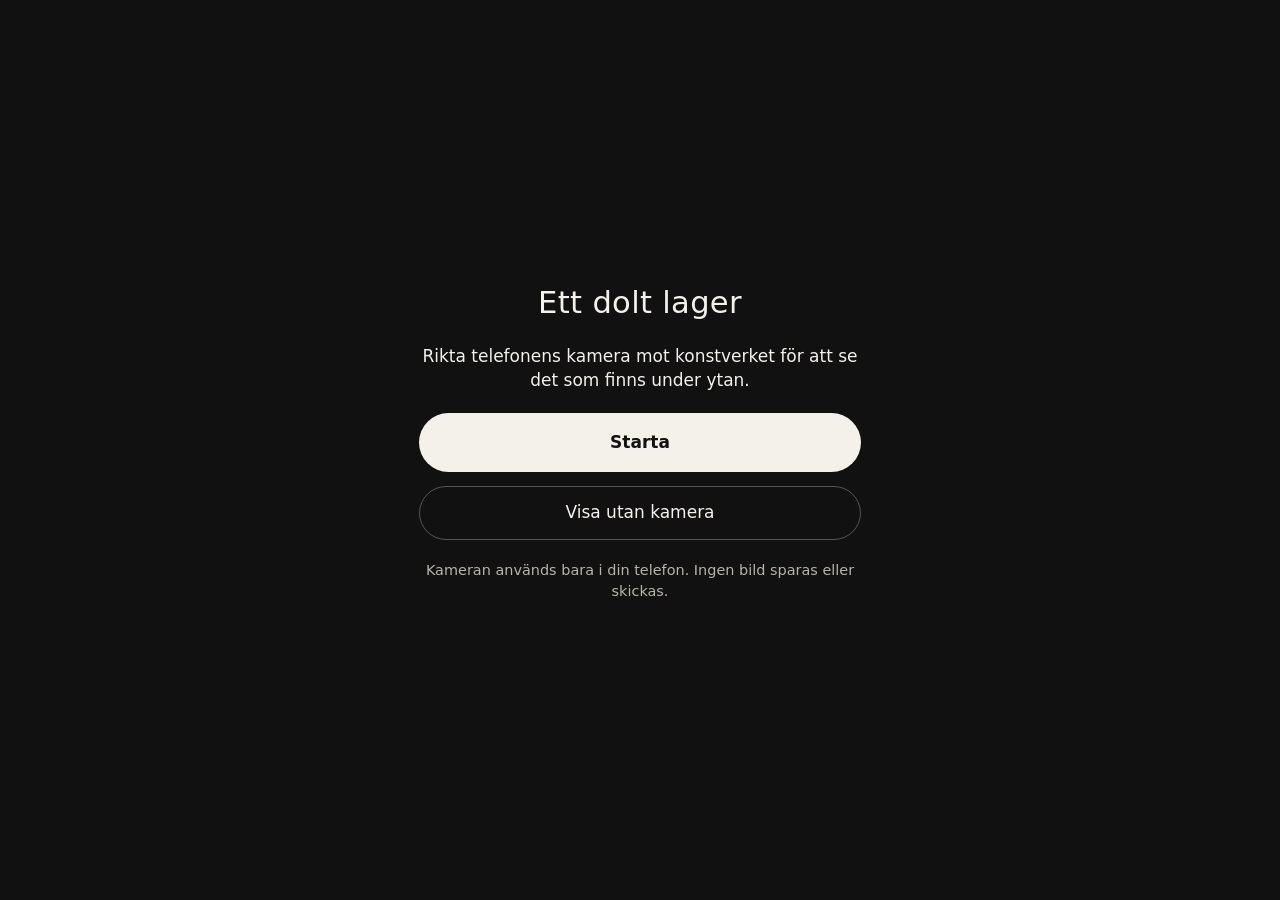
==== qr13/index.html @ 0c4ba50b "Add files via upload" ====
<!doctype html>
<html lang="sv">
<head>
  <meta charset="utf-8">
  <meta name="viewport" content="width=device-width, initial-scale=1, viewport-fit=cover">
  <meta name="theme-color" content="#111">
  <link rel="icon" href="data:,">
  <title>Ett dolt lager</title>
  <link rel="stylesheet" href="style.css">
  <script type="importmap">
  {
    "imports": {
      "three": "./libs/three/three.module.js",
      "three/addons/": "./libs/three/addons/"
    }
  }
  </script>
</head>
<body>
  <!-- AR-vy (kamera + 3D) -->
  <div id="ar"></div>

  <!-- Startskärm -->
  <section id="start" class="screen">
    <div class="card">
      <h1 data-t="title"></h1>
      <p data-t="intro"></p>
      <button id="btn-start" class="primary" data-t="start"></button>
      <button id="btn-nocam" class="ghost" data-t="noCamera"></button>
      <p class="small" data-t="privacy"></p>
      <p id="error" class="error" hidden></p>
    </div>
  </section>

  <!-- Laddar -->
  <section id="loading" class="screen" hidden>
    <div class="spinner" aria-hidden="true"></div>
    <p data-t="loading"></p>
  </section>

  <!-- Sökhjälp medan kameran letar efter verket -->
  <div id="scan" hidden>
    <div class="frame" aria-hidden="true"><i></i><i></i><i></i><i></i></div>
    <p data-t="scan"></p>
  </div>

  <!-- Kontroller under AR -->
  <div id="controls" hidden>
    <button id="btn-sound" class="pill"></button>
  </div>

  <!-- Reservläge: bara videon, ingen kamera -->
  <section id="fallback" class="screen" hidden>
    <video id="fallback-video" controls playsinline preload="metadata"></video>
    <button id="btn-close" class="ghost" data-t="close"></button>
  </section>

  <!-- Videokälla för AR (dold, används som textur) -->
  <video id="ar-video" playsinline webkit-playsinline muted preload="auto" crossorigin="anonymous" hidden></video>

  <script type="module" src="app.js"></script>
</body>
</html>
---- qr13/style.css ----
:root { --bg:#111; --fg:#f4f1ea; --muted:#b9b3a8; --accent:#f4f1ea; }
* { box-sizing: border-box; }
html, body { margin:0; height:100%; background:var(--bg); color:var(--fg);
  font: 17px/1.45 system-ui, -apple-system, "Segoe UI", Roboto, sans-serif; overflow:hidden; }
[hidden] { display:none !important; }

#ar { position:fixed; inset:0; }
#ar video { object-fit: cover; }

.screen { position:fixed; inset:0; display:flex; flex-direction:column; align-items:center;
  justify-content:center; padding: max(24px, env(safe-area-inset-top)) 20px max(24px, env(safe-area-inset-bottom));
  background:var(--bg); z-index:10; text-align:center; }
.card { max-width: 26rem; }
h1 { font-weight:500; font-size:1.8rem; margin:0 0 .6em; letter-spacing:.01em; }
p { margin:0 0 1.2em; }
.small { font-size:.85rem; color:var(--muted); margin-top:1.4em; }
.error { color:#ffb4a8; }

button { font:inherit; cursor:pointer; border-radius:999px; -webkit-tap-highlight-color:transparent; }
.primary { display:block; width:100%; padding:1em; border:0; background:var(--accent); color:#111; font-weight:600; }
.ghost { display:block; width:100%; margin-top:.8em; padding:.8em; border:1px solid #555; background:transparent; color:var(--fg); }
.pill { padding:.55em 1.1em; border:0; background:rgba(0,0,0,.55); color:#fff; backdrop-filter: blur(6px); }

.spinner { width:36px; height:36px; border-radius:50%; border:3px solid #444; border-top-color:var(--fg);
  animation: spin 1s linear infinite; margin-bottom:1em; }
@keyframes spin { to { transform: rotate(360deg); } }

#scan { position:fixed; inset:0; z-index:5; pointer-events:none; display:flex; flex-direction:column;
  align-items:center; justify-content:center; }
#scan p { background:rgba(0,0,0,.55); padding:.5em 1em; border-radius:999px; margin-top:24px; }
.frame { position:relative; width:min(70vw, 60vh); aspect-ratio: 4/3; animation: pulse 2.2s ease-in-out infinite; }
.frame i { position:absolute; width:34px; height:34px; border:3px solid rgba(255,255,255,.9); }
.frame i:nth-child(1){ top:0; left:0; border-right:0; border-bottom:0; }
.frame i:nth-child(2){ top:0; right:0; border-left:0; border-bottom:0; }
.frame i:nth-child(3){ bottom:0; left:0; border-right:0; border-top:0; }
.frame i:nth-child(4){ bottom:0; right:0; border-left:0; border-top:0; }
@keyframes pulse { 50% { transform: scale(.94); opacity:.6; } }

#controls { position:fixed; z-index:6; left:0; right:0; bottom: max(20px, env(safe-area-inset-bottom));
  display:flex; justify-content:center; gap:10px; }

#fallback video { width:100%; max-height:75vh; background:#000; border-radius:6px; }
#fallback .ghost { max-width: 14rem; }

@media (prefers-reduced-motion: reduce) { .frame, .spinner { animation:none; } }
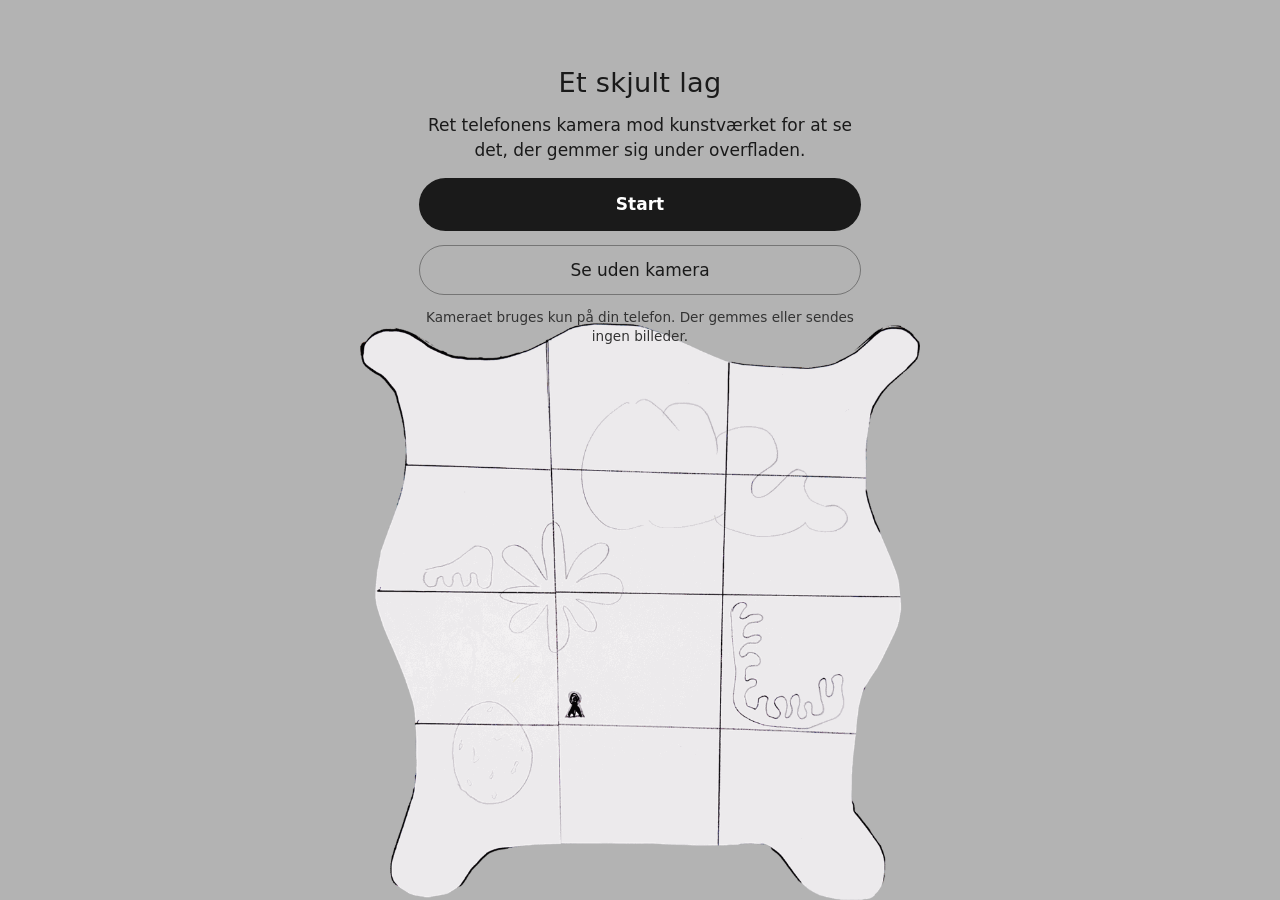
==== commit f5c6a356: "Add files via upload" ====
--- a/qr13/index.html
+++ b/qr13/index.html
@@ -1,12 +1,16 @@
 <!doctype html>
-<html lang="sv">
+<html lang="da">
 <head>
   <meta charset="utf-8">
   <meta name="viewport" content="width=device-width, initial-scale=1, viewport-fit=cover">
   <meta name="theme-color" content="#111">
   <link rel="icon" href="data:,">
-  <title>Ett dolt lager</title>
-  <link rel="stylesheet" href="style.css">
+  <title>Et skjult lag</title>
+  <script>
+    // Hämta alltid senaste versionen av stil och kod (GitHub Pages cachar annars i 10 min)
+    window.__v = Date.now();
+    document.write('<link rel="stylesheet" href="style.css?v=' + window.__v + '">');
+  </script>
   <script type="importmap">
   {
     "imports": {
@@ -23,11 +27,11 @@
   <!-- Startskärm -->
   <section id="start" class="screen">
     <div class="card">
-      <h1 data-t="title"></h1>
-      <p data-t="intro"></p>
-      <button id="btn-start" class="primary" data-t="start"></button>
-      <button id="btn-nocam" class="ghost" data-t="noCamera"></button>
-      <p class="small" data-t="privacy"></p>
+      <h1 data-t="title">Et skjult lag</h1>
+      <p data-t="intro">Ret telefonens kamera mod kunstværket for at se det, der gemmer sig under overfladen.</p>
+      <button id="btn-start" class="primary" data-t="start">Start</button>
+      <button id="btn-nocam" class="ghost" data-t="noCamera">Se uden kamera</button>
+      <p class="small" data-t="privacy">Kameraet bruges kun på din telefon. Der gemmes eller sendes ingen billeder.</p>
       <p id="error" class="error" hidden></p>
     </div>
   </section>
@@ -35,13 +39,13 @@
   <!-- Laddar -->
   <section id="loading" class="screen" hidden>
     <div class="spinner" aria-hidden="true"></div>
-    <p data-t="loading"></p>
+    <p data-t="loading">Indlæser …</p>
   </section>
 
   <!-- Sökhjälp medan kameran letar efter verket -->
   <div id="scan" hidden>
-    <div class="frame" aria-hidden="true"><i></i><i></i><i></i><i></i></div>
-    <p data-t="scan"></p>
+    <div class="frame" aria-hidden="true"><img id="guide" alt="" hidden><i></i><i></i><i></i><i></i></div>
+    <p data-t="scan">Ret kameraet mod værket</p>
   </div>
 
   <!-- Kontroller under AR -->
@@ -52,12 +56,22 @@
   <!-- Reservläge: bara videon, ingen kamera -->
   <section id="fallback" class="screen" hidden>
     <video id="fallback-video" controls playsinline preload="metadata"></video>
-    <button id="btn-close" class="ghost" data-t="close"></button>
+    <canvas id="fallback-canvas" hidden></canvas>
+    <button id="btn-fb-sound" class="pill" hidden></button>
+    <button id="btn-close" class="ghost" data-t="close">Luk</button>
   </section>
 
   <!-- Videokälla för AR (dold, används som textur) -->
   <video id="ar-video" playsinline webkit-playsinline muted preload="auto" crossorigin="anonymous" hidden></video>
 
-  <script type="module" src="app.js"></script>
+  <script type="module">
+    import("./app.js?v=" + window.__v).catch((e) => {
+      console.error(e);
+      const el = document.getElementById("error");
+      el.textContent = "Teknisk fejl: " + e.message + " (kontrollér config.js)";
+      el.hidden = false;
+      document.getElementById("btn-start").disabled = true;
+    });
+  </script>
 </body>
 </html>
--- a/qr13/style.css
+++ b/qr13/style.css
@@ -30,10 +30,10 @@
 #scan p { background:rgba(0,0,0,.55); padding:.5em 1em; border-radius:999px; margin-top:24px; }
 .frame { position:relative; width:min(70vw, 60vh); aspect-ratio: 4/3; animation: pulse 2.2s ease-in-out infinite; }
 .frame i { position:absolute; width:34px; height:34px; border:3px solid rgba(255,255,255,.9); }
-.frame i:nth-child(1){ top:0; left:0; border-right:0; border-bottom:0; }
-.frame i:nth-child(2){ top:0; right:0; border-left:0; border-bottom:0; }
-.frame i:nth-child(3){ bottom:0; left:0; border-right:0; border-top:0; }
-.frame i:nth-child(4){ bottom:0; right:0; border-left:0; border-top:0; }
+.frame i:nth-of-type(1){ top:0; left:0; border-right:0; border-bottom:0; }
+.frame i:nth-of-type(2){ top:0; right:0; border-left:0; border-bottom:0; }
+.frame i:nth-of-type(3){ bottom:0; left:0; border-right:0; border-top:0; }
+.frame i:nth-of-type(4){ bottom:0; right:0; border-left:0; border-top:0; }
 @keyframes pulse { 50% { transform: scale(.94); opacity:.6; } }
 
 #controls { position:fixed; z-index:6; left:0; right:0; bottom: max(20px, env(safe-area-inset-bottom));
@@ -41,5 +41,32 @@
 
 #fallback video { width:100%; max-height:75vh; background:#000; border-radius:6px; }
 #fallback .ghost { max-width: 14rem; }
+#fallback-canvas { width:100%; height:70vh; display:block; }
+#btn-fb-sound { margin-top:.8em; }
 
-@media (prefers-reduced-motion: reduce) { .frame, .spinner { animation:none; } }
+.frame.has-guide { width:auto; aspect-ratio:auto; animation:none; }
+#guide { display:block; max-width:78vw; max-height:58vh; opacity:.35; border-radius:2px;
+  animation: breathe 2.6s ease-in-out infinite; }
+.frame.has-guide i { border-color: rgba(255,255,255,.95); }
+@keyframes breathe { 50% { opacity: calc(var(--guide-opacity, .35) * .6); } }
+@media (prefers-reduced-motion: reduce) { .frame, .spinner, #guide { animation:none; } }
+
+/* Startside med baggrundsbillede: lys baggrund, mørk tekst, indhold øverst */
+#start.has-bg { color:#1a1a1a; justify-content:flex-start;
+  padding-top: max(7vh, env(safe-area-inset-top));
+  background-repeat:no-repeat; background-position: center bottom;
+  background-size: min(100%, 560px) auto; }
+#start.has-bg h1 { font-size:1.6rem; margin-bottom:.4em; }
+#start.has-bg p { margin-bottom:.9em; }
+#start.has-bg .primary { background:#1a1a1a; color:#fff; padding:.85em; }
+#start.has-bg .ghost { border-color:rgba(0,0,0,.35); color:#1a1a1a; padding:.7em; }
+#start.has-bg .small { color:#333; margin-top:.9em; font-size:.8rem; }
+#start.has-bg .error { color:#8a1c12; }
+@media (max-height: 740px) {
+  #start.has-bg { padding-top: max(3vh, env(safe-area-inset-top)); background-size: min(80%, 560px) auto; }
+  #start.has-bg h1 { font-size:1.35rem; }
+  #start.has-bg p { font-size:.92rem; margin-bottom:.6em; }
+  #start.has-bg .primary { padding:.7em; }
+  #start.has-bg .ghost { padding:.55em; margin-top:.5em; }
+  #start.has-bg .small { margin-top:.6em; font-size:.75rem; }
+}
